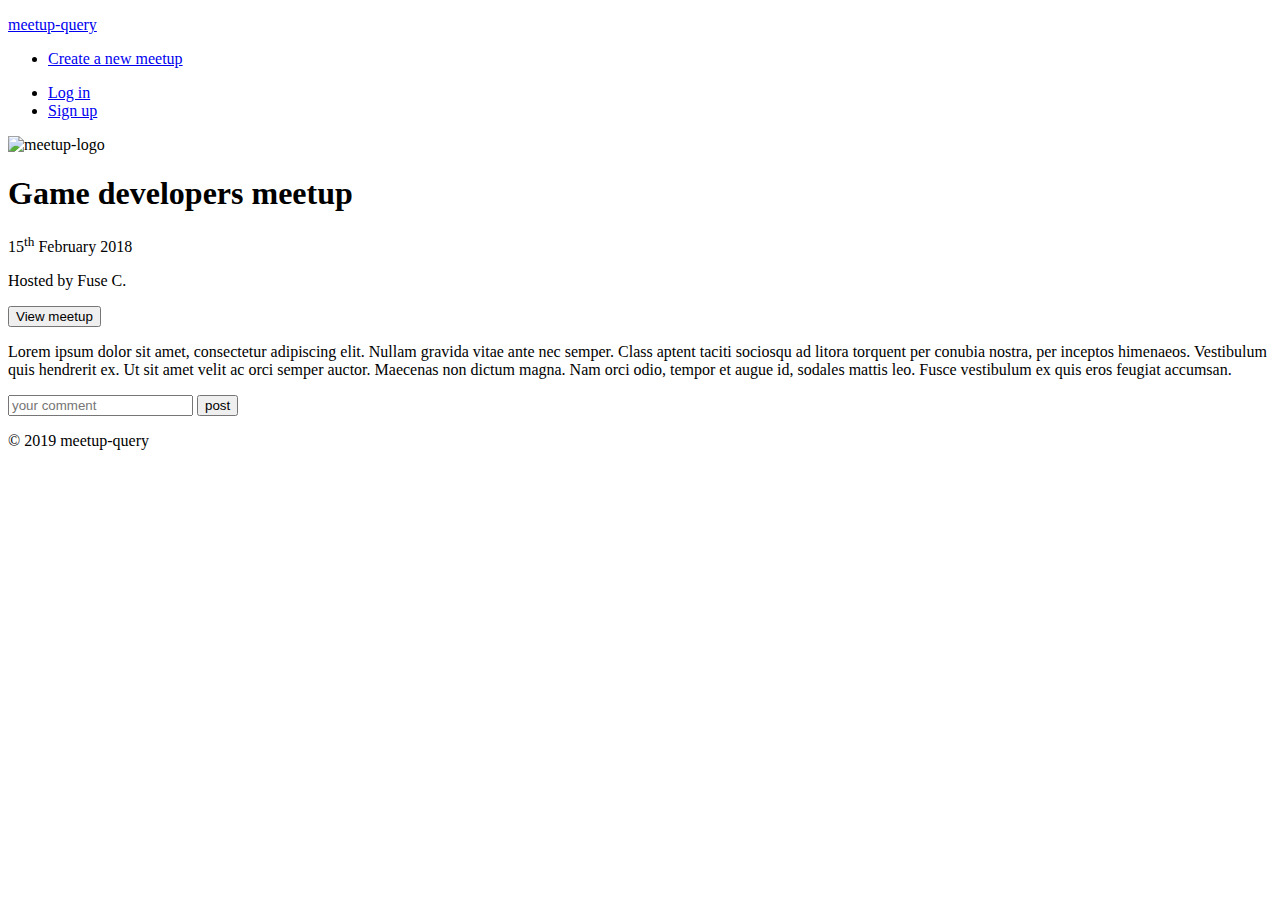
==== UI/meetups.html @ 11272cdd "[feature #163005599] create markup for commenting on a question" ====
<!DOCTYPE html>
<html lang="en">

<head>
    <meta charset="UTF-8">
    <meta name="viewport" content="width=device-width, initial-scale=1.0">
    <meta http-equiv="X-UA-Compatible" content="ie=edge">
    <title>meetups</title>
    <link rel="stylesheet" href="https://use.fontawesome.com/releases/v5.6.3/css/all.css" integrity="sha384-UHRtZLI+pbxtHCWp1t77Bi1L4ZtiqrqD80Kn4Z8NTSRyMA2Fd33n5dQ8lWUE00s/"
        crossorigin="anonymous">
    <link rel="stylesheet" href="css/meetups.css">
    
</head>

<body>
    <header>
        <div class="logo">
            <a href="index.html">
                <p>meetup-query</p>
            </a>
        </div>
        <div class="new-meetup">
            <ul>
                <li><a href="#">Create a new meetup</a></li>
            </ul>
        </div>
        <div class="verical-rule"></div>
        <nav>
            <ul>
                <li> <a href="login.html">Log in</a></li>
                <li><a href="signup.html">Sign up</a></li>
            </ul>
        </nav>
    </header>
    <div class="cards">
        <div class="card">
            <img src="img" alt="meetup-logo" style="width:100%">
            <h1>Game developers meetup</h1>
            <p class="title">15<sup>th</sup> February 2018</p>
            <p>Hosted by Fuse C.</p>
            <a href="#"><i class="fab fa-twitter"></i></a>
            <a href="#"><i class="fab fa-linkedin"></i></a>
            <a href="#"><i class="fab fa-facebook"></i></a>
            <a href="meetups.html"><button class="view-meetup">View meetup</button></a>
        </div>
        <p>
            Lorem ipsum dolor sit amet, consectetur adipiscing elit. Nullam gravida vitae ante nec semper. Class aptent
            taciti sociosqu ad litora torquent per conubia nostra, per inceptos himenaeos. Vestibulum quis hendrerit
            ex. Ut sit amet velit ac orci semper auctor. Maecenas non dictum magna. Nam orci odio, tempor et augue id,
            sodales mattis leo. Fusce vestibulum ex quis eros feugiat accumsan.
        </p>
        <i class="fas fa-sort" style="font-size:12pt;"></i>
        <div class="register">
            <form action="">
            
                <input type="text" placeholder="your comment"/>
                <button type="submit">post</button>
              </form>
        </div>
        
    </div>
    <footer>
        <div class="copyright">
            <p>
                &copy; 2019 meetup-query
            </p>
        </div>
    </footer>
</body>

</html>
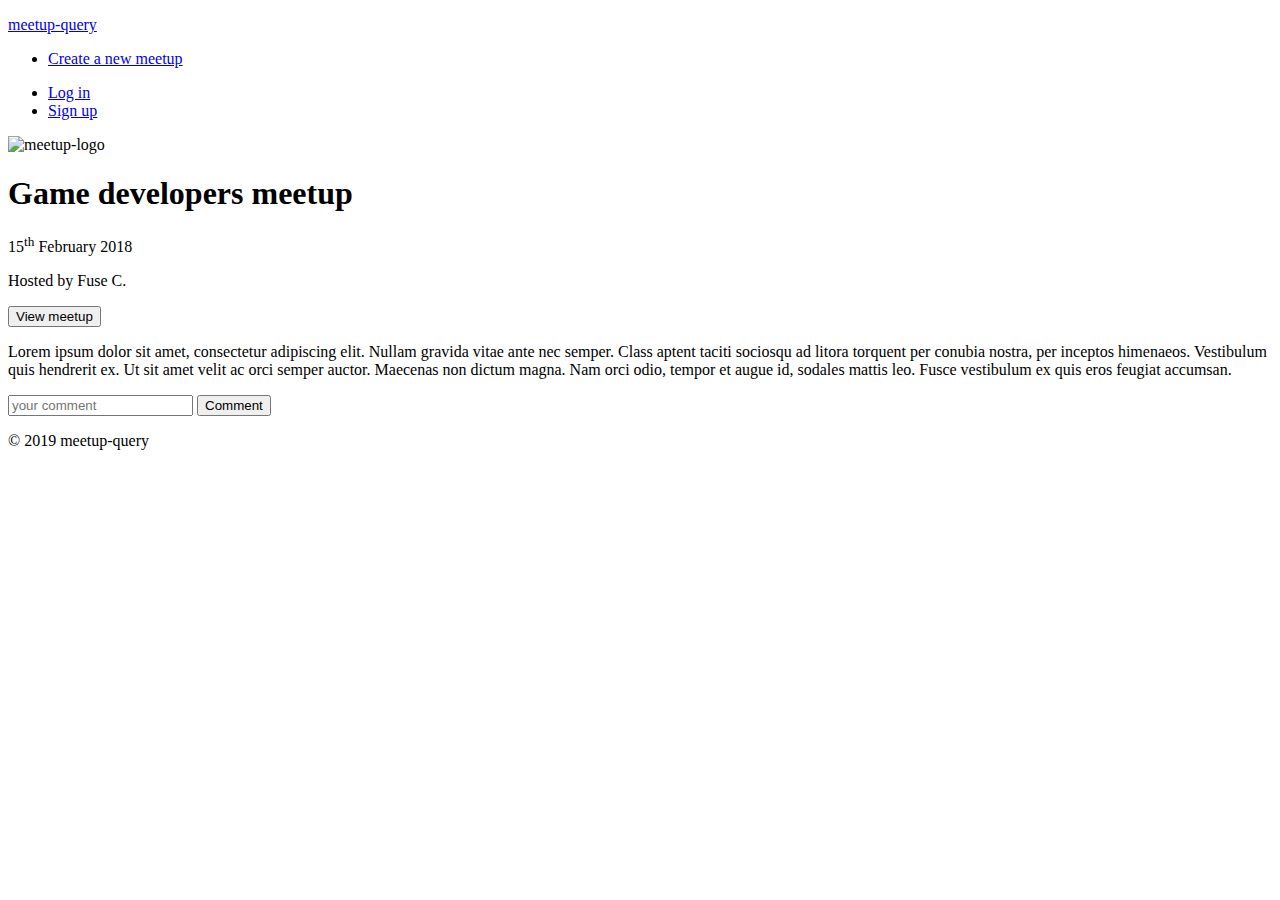
==== commit 74edc184: "[feature #163005599] change the input type" ====
--- a/UI/meetups.html
+++ b/UI/meetups.html
@@ -54,7 +54,7 @@
             <form action="">
             
                 <input type="text" placeholder="your comment"/>
-                <button type="submit">post</button>
+                <button> Comment </button>
               </form>
         </div>
         
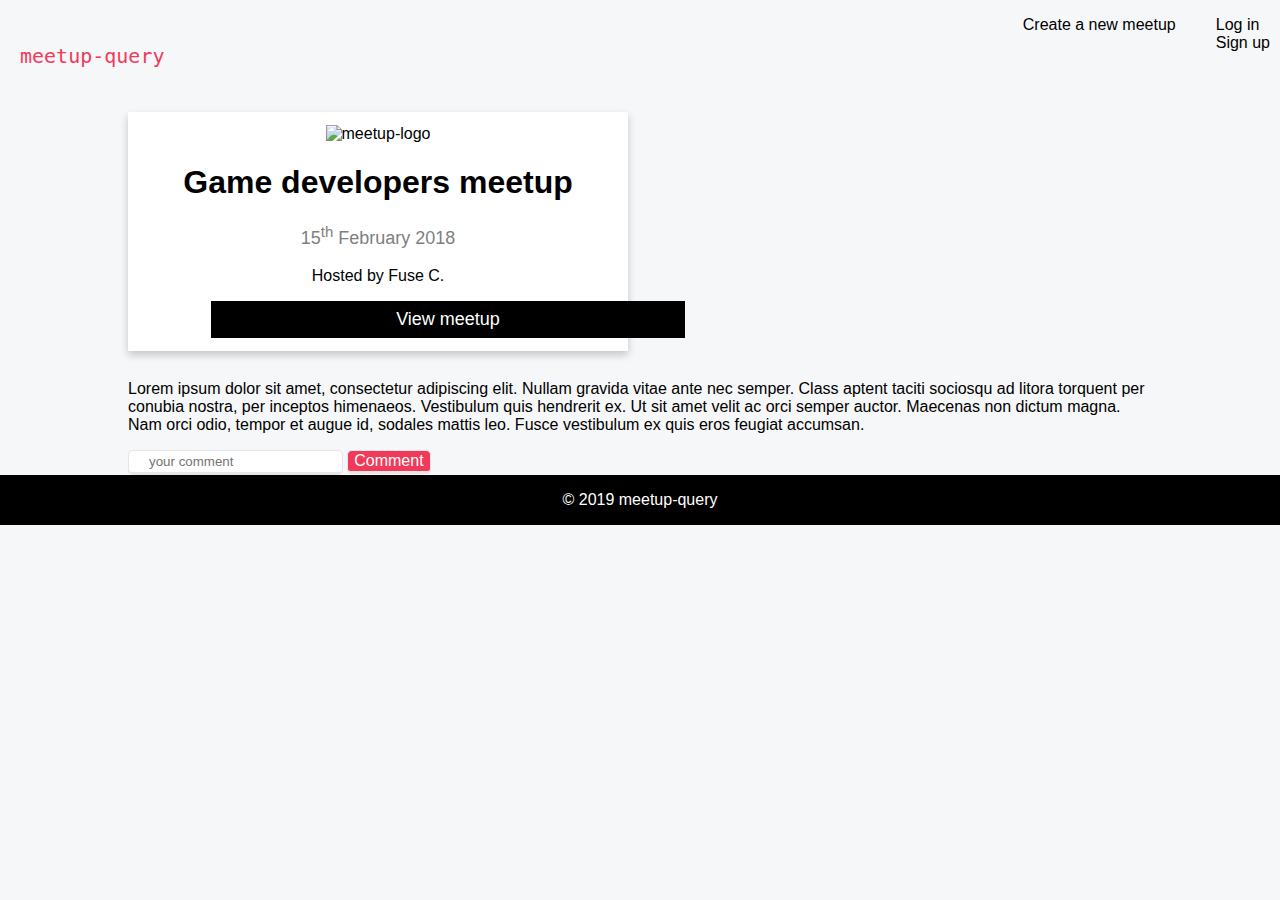
==== commit 618ba287: "[finishes #163005599] comment out misplaced element" ====
--- a/UI/meetups.html
+++ b/UI/meetups.html
@@ -49,7 +49,7 @@
             ex. Ut sit amet velit ac orci semper auctor. Maecenas non dictum magna. Nam orci odio, tempor et augue id,
             sodales mattis leo. Fusce vestibulum ex quis eros feugiat accumsan.
         </p>
-        <i class="fas fa-sort" style="font-size:12pt;"></i>
+        <!-- <i class="fas fa-sort" style="font-size:12pt;"></i> -->
         <div class="register">
             <form action="">
             
--- a/UI/css/meetups.css
+++ b/UI/css/meetups.css
@@ -0,0 +1,192 @@
+*{
+    box-sizing: border-box;
+    /* border: 0.1px solid black; */
+}
+body{
+    font-family: Helvetica, Arial, sans-serif;
+    margin: 0;
+    background: #f6f7f8;
+    
+}
+header{
+    display: flex;
+}
+.logo{
+    flex: 1;
+    padding-left: 20px;
+    font-family: monospace;
+    font-size: 15pt;
+}
+.logo a{
+    color:#f13a59;
+}
+/* nav ul{
+    display: flex;
+    flex-flow: row wrap;
+    justify-content: flex-end;
+    /* justify-content: space-between; 
+} */
+
+a{
+    padding: 10px;
+    text-decoration-line: none;
+    
+}
+ul{
+    list-style-type: none;
+}
+
+nav ul{
+    padding-left: 20px;
+}
+nav ul li a{
+    color: #000;
+}
+
+.new-meetup ul li a{
+    color: #000;   
+}
+
+video{
+    width: 1575px;
+    height: 400px;
+    object-fit: fill;
+}
+
+.center-intro{
+    position: absolute;
+    top: 50%;
+    left: 50%;
+    transform: translate(-50%, -50%);
+}
+.center-intro p{
+    color: #fff;
+}
+.community{
+    font-weight:bolder;
+    font-size: 40pt;
+}
+.reviews{
+    font-weight: 800;
+    font-size: 20pt;
+}
+.top-signup{
+    padding-right: 3.5em;
+    padding-left: 3.5em;
+    padding-bottom: 1em;
+    padding-top: 1em;
+    /* color:#fff; */
+    background: #f13a59;
+    border-color: #f13a59;
+    border-radius: 4px;
+    cursor: pointer;
+    font-size: 14pt;
+}
+button a{
+    color: #fff;
+}
+
+#how-site-works{
+    background: #0f1721;
+    color: #fff;
+    padding: 13px;
+    
+}
+#how-site-works a{
+    color: #fff;
+}
+.how-it-works{
+    display: flex;
+    flex-wrap: wrap;
+    justify-content: center;
+    justify-content: space-evenly;
+    /* align-items: center; */
+    margin: 15px;
+}
+.insights{
+    text-align: center;
+}
+
+
+
+footer{
+    display: flex;
+    justify-content: center;
+    background: #000;
+    color: #fff;
+    
+}
+
+/*******Card styles*******/
+
+#meetups-list h2{
+    text-align: center;
+}
+.cards{
+    display: flex;
+    flex-wrap: wrap;
+    /* justify-content: center; */
+    justify-content: flex-start;
+    width: 80%;
+    margin: auto;
+}
+.card {
+    box-shadow: 0 4px 8px 0 rgba(0, 0, 0, 0.2);
+    max-width: 500px;
+    text-align: center;
+    padding: 13px;
+    margin-bottom: 13px;
+    flex: 1;
+    /* border: 1px lightgray;
+    border-radius: 5px 5px 0 0; */
+    background: #fff;
+  }
+  
+  .title {
+    color: grey;
+    font-size: 18px;
+  }
+  
+  .view-meetup {
+    border: none;
+    outline: 0;
+    display: inline-block;
+    padding: 8px;
+    color: white;
+    background-color: #000;
+    text-align: center;
+    cursor: pointer;
+    width: 100%;
+    font-size: 18px;
+  }  
+  button:hover, a:hover {
+    opacity: 0.7;
+  }
+
+  .register form input {
+    display: inline;
+    width: 70%;
+    padding: 0 20px;
+    line-height: 50px;
+    height: 25px;
+    background-color: white;
+    border: 1px solid #e6e6e6;
+    border-bottom-width: 3px;
+    border-radius: 5px;
+    outline: 0;
+    transition: all 0.3s ease;
+  }
+  .register form button{
+    text-align: center;
+    color: white; 
+    /* position: relative;
+    display: inline-block; */
+    font-size: 16px;
+    background-color: #f13a59;
+    cursor: pointer;
+    border: 1px solid #e6e6e6;
+    border-bottom-width: 3px;
+    border-radius: 5px;
+    outline: 0;
+    transition: all 0.3s ease;
+}